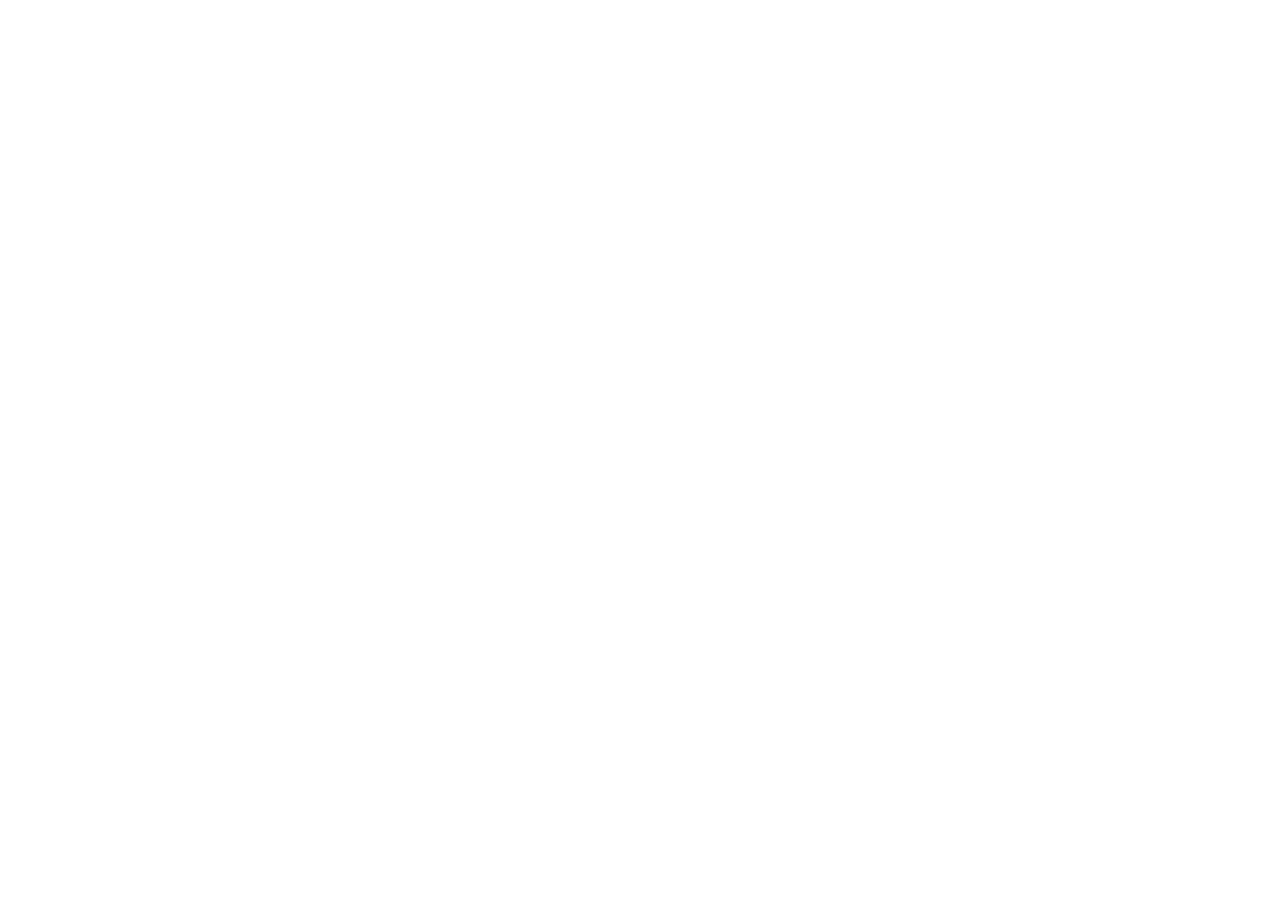
==== login.html @ ec54c43f "初始化素材" ====
<!DOCTYPE html>
<html lang="en">
<head>
    <meta charset="UTF-8">
    <meta http-equiv="X-UA-Compatible" content="IE=edge">
    <meta name="viewport" content="width=device-width, initial-scale=1.0">
    <title>Document</title>
</head>
<body>
    
</body>
</html>
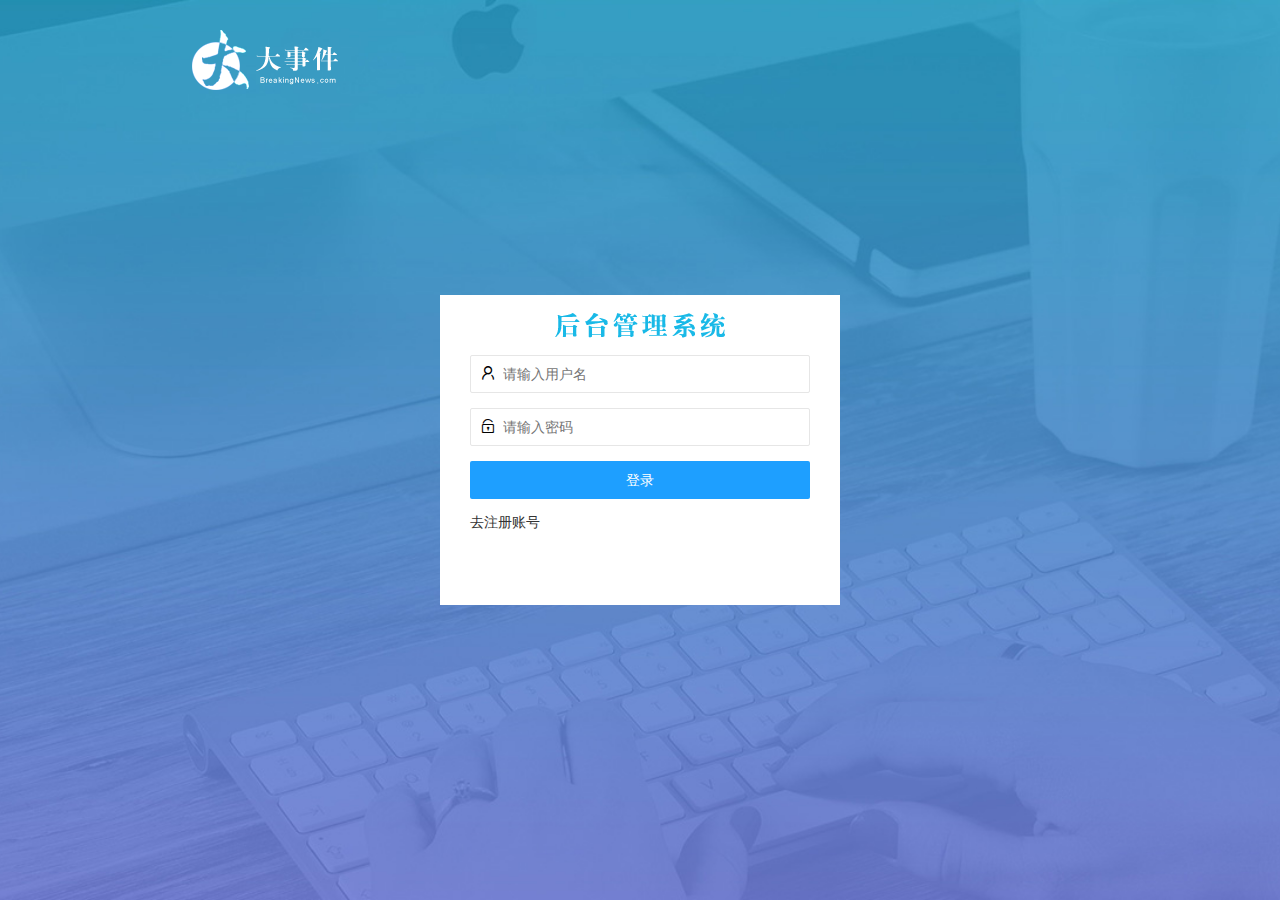
==== commit e1af7e78: "登录和login功能完成" ====
--- a/login.html
+++ b/login.html
@@ -1,12 +1,90 @@
 <!DOCTYPE html>
 <html lang="en">
+
 <head>
     <meta charset="UTF-8">
     <meta http-equiv="X-UA-Compatible" content="IE=edge">
     <meta name="viewport" content="width=device-width, initial-scale=1.0">
-    <title>Document</title>
+    <title>大事件logo</title>
+    <!-- 导入layui 的css样式 -->
+    <link rel="stylesheet" href="assets/lib/layui/css/layui.css">
+    <link rel="stylesheet" href="assets/css/login.css">
+
+    <!-- <link rel="stylesheet" href="assets/css/"> -->
 </head>
+
 <body>
-    
+
+    <!-- 头部 logo 部分 -->
+    <div class="layui-logo">
+        <img src="assets/images/logo.png" class="logo">
+    </div>
+    <!-- 登录注册区域 -->
+    <div class="logoinAndRegBox">
+        <div class="title-box">
+        </div>
+        <!-- 登录盒子 -->
+        <div class="login-box">
+            <form class="layui-form" id="name-box">
+                <!-- 用户名 -->
+                <div class="layui-form-item">
+                    <i class="layui-icon layui-icon-username"></i>
+                    <input type="text" name="title" required lay-verify="required" placeholder="请输入用户名"
+                        class="layui-input ist" >
+                </div>
+
+                <!-- 密码 -->
+                <div class="layui-form-item">
+                    <i class="layui-icon layui-icon-password"></i>
+                    <input type="password" name="title" required lay-verify="required" placeholder="请输入密码"
+                        class="layui-input istt">
+                </div>
+                <!-- 登录按钮 -->
+                <div class="layui-form-item">
+                    <button class="layui-btn layui-btn-fluid layui-btn-normal " lay-submit
+                        lay-filter="formDemo">登录</button>
+                </div>
+                <div class="layui-form-item links">
+                    <a href="JavaScript:;" id="linkreg">去注册账号</a>
+                </div>
+            </form>
+
+        </div>
+        <div class="reg-box" style="display: none;">
+            <form class="layui-form" id="form-reg">
+                <!-- 用户名 -->
+                <div class="layui-form-item">
+                    <i class="layui-icon layui-icon-username"></i>
+                    <input type="text" name="title" required lay-verify="required" placeholder="请输入用户名"
+                        class="layui-input reg-name" >
+                </div>
+                <!-- 密码 -->
+                <div class="layui-form-item">
+                    <i class="layui-icon layui-icon-password"></i>
+                    <input type="password" name="title" required lay-verify="required|pwd" placeholder="请输入密码"
+                        class="layui-input reg-pwd">
+                </div>
+                <!-- 请输入密码 -->
+                <div class="layui-form-item">
+                    <i class="layui-icon layui-icon-password"></i>
+                    <input type="password" name="title" required lay-verify="required|repwd" placeholder="请再次输入密码"
+                        class="layui-input">
+                </div>
+                <!-- 登录按钮 -->
+                <div class="layui-form-item">
+                    <button class="layui-btn layui-btn-fluid layui-btn-normal   " lay-submit
+                        lay-filter="formDemo">注册</button>
+                </div>
+                <div class="layui-form-item links">
+                    <a href="JavaScript:;" id="linklogin">去登录</a>
+                </div>
+            </form>
+        </div>
+    </div>
+    <!-- 导入layui 的 js 代码 -->
+    <script src="assets/lib/layui/layui.all.js"></script>
+    <script src="assets/lib/jquery.js"></script>
+    <script src="assets/js/login.js"></script>
 </body>
+
 </html>--- a/assets/lib/layui/css/layui.css
+++ b/assets/lib/layui/css/layui.css
@@ -0,0 +1,2 @@
+/** layui-v2.5.5 MIT License By https://www.layui.com */
+ .layui-inline,img{display:inline-block;vertical-align:middle}h1,h2,h3,h4,h5,h6{font-weight:400}.layui-edge,.layui-header,.layui-inline,.layui-main{position:relative}.layui-body,.layui-edge,.layui-elip{overflow:hidden}.layui-btn,.layui-edge,.layui-inline,img{vertical-align:middle}.layui-btn,.layui-disabled,.layui-icon,.layui-unselect{-moz-user-select:none;-webkit-user-select:none;-ms-user-select:none}.layui-elip,.layui-form-checkbox span,.layui-form-pane .layui-form-label{text-overflow:ellipsis;white-space:nowrap}.layui-breadcrumb,.layui-tree-btnGroup{visibility:hidden}blockquote,body,button,dd,div,dl,dt,form,h1,h2,h3,h4,h5,h6,input,li,ol,p,pre,td,textarea,th,ul{margin:0;padding:0;-webkit-tap-highlight-color:rgba(0,0,0,0)}a:active,a:hover{outline:0}img{border:none}li{list-style:none}table{border-collapse:collapse;border-spacing:0}h4,h5,h6{font-size:100%}button,input,optgroup,option,select,textarea{font-family:inherit;font-size:inherit;font-style:inherit;font-weight:inherit;outline:0}pre{white-space:pre-wrap;white-space:-moz-pre-wrap;white-space:-pre-wrap;white-space:-o-pre-wrap;word-wrap:break-word}body{line-height:24px;font:14px Helvetica Neue,Helvetica,PingFang SC,Tahoma,Arial,sans-serif}hr{height:1px;margin:10px 0;border:0;clear:both}a{color:#333;text-decoration:none}a:hover{color:#777}a cite{font-style:normal;*cursor:pointer}.layui-border-box,.layui-border-box *{box-sizing:border-box}.layui-box,.layui-box *{box-sizing:content-box}.layui-clear{clear:both;*zoom:1}.layui-clear:after{content:'\20';clear:both;*zoom:1;display:block;height:0}.layui-inline{*display:inline;*zoom:1}.layui-edge{display:inline-block;width:0;height:0;border-width:6px;border-style:dashed;border-color:transparent}.layui-edge-top{top:-4px;border-bottom-color:#999;border-bottom-style:solid}.layui-edge-right{border-left-color:#999;border-left-style:solid}.layui-edge-bottom{top:2px;border-top-color:#999;border-top-style:solid}.layui-edge-left{border-right-color:#999;border-right-style:solid}.layui-disabled,.layui-disabled:hover{color:#d2d2d2!important;cursor:not-allowed!important}.layui-circle{border-radius:100%}.layui-show{display:block!important}.layui-hide{display:none!important}@font-face{font-family:layui-icon;src:url(../font/iconfont.eot?v=250);src:url(../font/iconfont.eot?v=250#iefix) format('embedded-opentype'),url(../font/iconfont.woff2?v=250) format('woff2'),url(../font/iconfont.woff?v=250) format('woff'),url(../font/iconfont.ttf?v=250) format('truetype'),url(../font/iconfont.svg?v=250#layui-icon) format('svg')}.layui-icon{font-family:layui-icon!important;font-size:16px;font-style:normal;-webkit-font-smoothing:antialiased;-moz-osx-font-smoothing:grayscale}.layui-icon-reply-fill:before{content:"\e611"}.layui-icon-set-fill:before{content:"\e614"}.layui-icon-menu-fill:before{content:"\e60f"}.layui-icon-search:before{content:"\e615"}.layui-icon-share:before{content:"\e641"}.layui-icon-set-sm:before{content:"\e620"}.layui-icon-engine:before{content:"\e628"}.layui-icon-close:before{content:"\1006"}.layui-icon-close-fill:before{content:"\1007"}.layui-icon-chart-screen:before{content:"\e629"}.layui-icon-star:before{content:"\e600"}.layui-icon-circle-dot:before{content:"\e617"}.layui-icon-chat:before{content:"\e606"}.layui-icon-release:before{content:"\e609"}.layui-icon-list:before{content:"\e60a"}.layui-icon-chart:before{content:"\e62c"}.layui-icon-ok-circle:before{content:"\1005"}.layui-icon-layim-theme:before{content:"\e61b"}.layui-icon-table:before{content:"\e62d"}.layui-icon-right:before{content:"\e602"}.layui-icon-left:before{content:"\e603"}.layui-icon-cart-simple:before{content:"\e698"}.layui-icon-face-cry:before{content:"\e69c"}.layui-icon-face-smile:before{content:"\e6af"}.layui-icon-survey:before{content:"\e6b2"}.layui-icon-tree:before{content:"\e62e"}.layui-icon-upload-circle:before{content:"\e62f"}.layui-icon-add-circle:before{content:"\e61f"}.layui-icon-download-circle:before{content:"\e601"}.layui-icon-templeate-1:before{content:"\e630"}.layui-icon-util:before{content:"\e631"}.layui-icon-face-surprised:before{content:"\e664"}.layui-icon-edit:before{content:"\e642"}.layui-icon-speaker:before{content:"\e645"}.layui-icon-down:before{content:"\e61a"}.layui-icon-file:before{content:"\e621"}.layui-icon-layouts:before{content:"\e632"}.layui-icon-rate-half:before{content:"\e6c9"}.layui-icon-add-circle-fine:before{content:"\e608"}.layui-icon-prev-circle:before{content:"\e633"}.layui-icon-read:before{content:"\e705"}.layui-icon-404:before{content:"\e61c"}.layui-icon-carousel:before{content:"\e634"}.layui-icon-help:before{content:"\e607"}.layui-icon-code-circle:before{content:"\e635"}.layui-icon-water:before{content:"\e636"}.layui-icon-username:before{content:"\e66f"}.layui-icon-find-fill:before{content:"\e670"}.layui-icon-about:before{content:"\e60b"}.layui-icon-location:before{content:"\e715"}.layui-icon-up:before{content:"\e619"}.layui-icon-pause:before{content:"\e651"}.layui-icon-date:before{content:"\e637"}.layui-icon-layim-uploadfile:before{content:"\e61d"}.layui-icon-delete:before{content:"\e640"}.layui-icon-play:before{content:"\e652"}.layui-icon-top:before{content:"\e604"}.layui-icon-friends:before{content:"\e612"}.layui-icon-refresh-3:before{content:"\e9aa"}.layui-icon-ok:before{content:"\e605"}.layui-icon-layer:before{content:"\e638"}.layui-icon-face-smile-fine:before{content:"\e60c"}.layui-icon-dollar:before{content:"\e659"}.layui-icon-group:before{content:"\e613"}.layui-icon-layim-download:before{content:"\e61e"}.layui-icon-picture-fine:before{content:"\e60d"}.layui-icon-link:before{content:"\e64c"}.layui-icon-diamond:before{content:"\e735"}.layui-icon-log:before{content:"\e60e"}.layui-icon-rate-solid:before{content:"\e67a"}.layui-icon-fonts-del:before{content:"\e64f"}.layui-icon-unlink:before{content:"\e64d"}.layui-icon-fonts-clear:before{content:"\e639"}.layui-icon-triangle-r:before{content:"\e623"}.layui-icon-circle:before{content:"\e63f"}.layui-icon-radio:before{content:"\e643"}.layui-icon-align-center:before{content:"\e647"}.layui-icon-align-right:before{content:"\e648"}.layui-icon-align-left:before{content:"\e649"}.layui-icon-loading-1:before{content:"\e63e"}.layui-icon-return:before{content:"\e65c"}.layui-icon-fonts-strong:before{content:"\e62b"}.layui-icon-upload:before{content:"\e67c"}.layui-icon-dialogue:before{content:"\e63a"}.layui-icon-video:before{content:"\e6ed"}.layui-icon-headset:before{content:"\e6fc"}.layui-icon-cellphone-fine:before{content:"\e63b"}.layui-icon-add-1:before{content:"\e654"}.layui-icon-face-smile-b:before{content:"\e650"}.layui-icon-fonts-html:before{content:"\e64b"}.layui-icon-form:before{content:"\e63c"}.layui-icon-cart:before{content:"\e657"}.layui-icon-camera-fill:before{content:"\e65d"}.layui-icon-tabs:before{content:"\e62a"}.layui-icon-fonts-code:before{content:"\e64e"}.layui-icon-fire:before{content:"\e756"}.layui-icon-set:before{content:"\e716"}.layui-icon-fonts-u:before{content:"\e646"}.layui-icon-triangle-d:before{content:"\e625"}.layui-icon-tips:before{content:"\e702"}.layui-icon-picture:before{content:"\e64a"}.layui-icon-more-vertical:before{content:"\e671"}.layui-icon-flag:before{content:"\e66c"}.layui-icon-loading:before{content:"\e63d"}.layui-icon-fonts-i:before{content:"\e644"}.layui-icon-refresh-1:before{content:"\e666"}.layui-icon-rmb:before{content:"\e65e"}.layui-icon-home:before{content:"\e68e"}.layui-icon-user:before{content:"\e770"}.layui-icon-notice:before{content:"\e667"}.layui-icon-login-weibo:before{content:"\e675"}.layui-icon-voice:before{content:"\e688"}.layui-icon-upload-drag:before{content:"\e681"}.layui-icon-login-qq:before{content:"\e676"}.layui-icon-snowflake:before{content:"\e6b1"}.layui-icon-file-b:before{content:"\e655"}.layui-icon-template:before{content:"\e663"}.layui-icon-auz:before{content:"\e672"}.layui-icon-console:before{content:"\e665"}.layui-icon-app:before{content:"\e653"}.layui-icon-prev:before{content:"\e65a"}.layui-icon-website:before{content:"\e7ae"}.layui-icon-next:before{content:"\e65b"}.layui-icon-component:before{content:"\e857"}.layui-icon-more:before{content:"\e65f"}.layui-icon-login-wechat:before{content:"\e677"}.layui-icon-shrink-right:before{content:"\e668"}.layui-icon-spread-left:before{content:"\e66b"}.layui-icon-camera:before{content:"\e660"}.layui-icon-note:before{content:"\e66e"}.layui-icon-refresh:before{content:"\e669"}.layui-icon-female:before{content:"\e661"}.layui-icon-male:before{content:"\e662"}.layui-icon-password:before{content:"\e673"}.layui-icon-senior:before{content:"\e674"}.layui-icon-theme:before{content:"\e66a"}.layui-icon-tread:before{content:"\e6c5"}.layui-icon-praise:before{content:"\e6c6"}.layui-icon-star-fill:before{content:"\e658"}.layui-icon-rate:before{content:"\e67b"}.layui-icon-template-1:before{content:"\e656"}.layui-icon-vercode:before{content:"\e679"}.layui-icon-cellphone:before{content:"\e678"}.layui-icon-screen-full:before{content:"\e622"}.layui-icon-screen-restore:before{content:"\e758"}.layui-icon-cols:before{content:"\e610"}.layui-icon-export:before{content:"\e67d"}.layui-icon-print:before{content:"\e66d"}.layui-icon-slider:before{content:"\e714"}.layui-icon-addition:before{content:"\e624"}.layui-icon-subtraction:before{content:"\e67e"}.layui-icon-service:before{content:"\e626"}.layui-icon-transfer:before{content:"\e691"}.layui-main{width:1140px;margin:0 auto}.layui-header{z-index:1000;height:60px}.layui-header a:hover{transition:all .5s;-webkit-transition:all .5s}.layui-side{position:fixed;left:0;top:0;bottom:0;z-index:999;width:200px;overflow-x:hidden}.layui-side-scroll{position:relative;width:220px;height:100%;overflow-x:hidden}.layui-body{position:absolute;left:200px;right:0;top:0;bottom:0;z-index:998;width:auto;overflow-y:auto;box-sizing:border-box}.layui-layout-body{overflow:hidden}.layui-layout-admin .layui-header{background-color:#23262E}.layui-layout-admin .layui-side{top:60px;width:200px;overflow-x:hidden}.layui-layout-admin .layui-body{position:fixed;top:60px;bottom:44px}.layui-layout-admin .layui-main{width:auto;margin:0 15px}.layui-layout-admin .layui-footer{position:fixed;left:200px;right:0;bottom:0;height:44px;line-height:44px;padding:0 15px;background-color:#eee}.layui-layout-admin .layui-logo{position:absolute;left:0;top:0;width:200px;height:100%;line-height:60px;text-align:center;color:#009688;font-size:16px}.layui-layout-admin .layui-header .layui-nav{background:0 0}.layui-layout-left{position:absolute!important;left:200px;top:0}.layui-layout-right{position:absolute!important;right:0;top:0}.layui-container{position:relative;margin:0 auto;padding:0 15px;box-sizing:border-box}.layui-fluid{position:relative;margin:0 auto;padding:0 15px}.layui-row:after,.layui-row:before{content:'';display:block;clear:both}.layui-col-lg1,.layui-col-lg10,.layui-col-lg11,.layui-col-lg12,.layui-col-lg2,.layui-col-lg3,.layui-col-lg4,.layui-col-lg5,.layui-col-lg6,.layui-col-lg7,.layui-col-lg8,.layui-col-lg9,.layui-col-md1,.layui-col-md10,.layui-col-md11,.layui-col-md12,.layui-col-md2,.layui-col-md3,.layui-col-md4,.layui-col-md5,.layui-col-md6,.layui-col-md7,.layui-col-md8,.layui-col-md9,.layui-col-sm1,.layui-col-sm10,.layui-col-sm11,.layui-col-sm12,.layui-col-sm2,.layui-col-sm3,.layui-col-sm4,.layui-col-sm5,.layui-col-sm6,.layui-col-sm7,.layui-col-sm8,.layui-col-sm9,.layui-col-xs1,.layui-col-xs10,.layui-col-xs11,.layui-col-xs12,.layui-col-xs2,.layui-col-xs3,.layui-col-xs4,.layui-col-xs5,.layui-col-xs6,.layui-col-xs7,.layui-col-xs8,.layui-col-xs9{position:relative;display:block;box-sizing:border-box}.layui-col-xs1,.layui-col-xs10,.layui-col-xs11,.layui-col-xs12,.layui-col-xs2,.layui-col-xs3,.layui-col-xs4,.layui-col-xs5,.layui-col-xs6,.layui-col-xs7,.layui-col-xs8,.layui-col-xs9{float:left}.layui-col-xs1{width:8.33333333%}.layui-col-xs2{width:16.66666667%}.layui-col-xs3{width:25%}.layui-col-xs4{width:33.33333333%}.layui-col-xs5{width:41.66666667%}.layui-col-xs6{width:50%}.layui-col-xs7{width:58.33333333%}.layui-col-xs8{width:66.66666667%}.layui-col-xs9{width:75%}.layui-col-xs10{width:83.33333333%}.layui-col-xs11{width:91.66666667%}.layui-col-xs12{width:100%}.layui-col-xs-offset1{margin-left:8.33333333%}.layui-col-xs-offset2{margin-left:16.66666667%}.layui-col-xs-offset3{margin-left:25%}.layui-col-xs-offset4{margin-left:33.33333333%}.layui-col-xs-offset5{margin-left:41.66666667%}.layui-col-xs-offset6{margin-left:50%}.layui-col-xs-offset7{margin-left:58.33333333%}.layui-col-xs-offset8{margin-left:66.66666667%}.layui-col-xs-offset9{margin-left:75%}.layui-col-xs-offset10{margin-left:83.33333333%}.layui-col-xs-offset11{margin-left:91.66666667%}.layui-col-xs-offset12{margin-left:100%}@media screen and (max-width:768px){.layui-hide-xs{display:none!important}.layui-show-xs-block{display:block!important}.layui-show-xs-inline{display:inline!important}.layui-show-xs-inline-block{display:inline-block!important}}@media screen and (min-width:768px){.layui-container{width:750px}.layui-hide-sm{display:none!important}.layui-show-sm-block{display:block!important}.layui-show-sm-inline{display:inline!important}.layui-show-sm-inline-block{display:inline-block!important}.layui-col-sm1,.layui-col-sm10,.layui-col-sm11,.layui-col-sm12,.layui-col-sm2,.layui-col-sm3,.layui-col-sm4,.layui-col-sm5,.layui-col-sm6,.layui-col-sm7,.layui-col-sm8,.layui-col-sm9{float:left}.layui-col-sm1{width:8.33333333%}.layui-col-sm2{width:16.66666667%}.layui-col-sm3{width:25%}.layui-col-sm4{width:33.33333333%}.layui-col-sm5{width:41.66666667%}.layui-col-sm6{width:50%}.layui-col-sm7{width:58.33333333%}.layui-col-sm8{width:66.66666667%}.layui-col-sm9{width:75%}.layui-col-sm10{width:83.33333333%}.layui-col-sm11{width:91.66666667%}.layui-col-sm12{width:100%}.layui-col-sm-offset1{margin-left:8.33333333%}.layui-col-sm-offset2{margin-left:16.66666667%}.layui-col-sm-offset3{margin-left:25%}.layui-col-sm-offset4{margin-left:33.33333333%}.layui-col-sm-offset5{margin-left:41.66666667%}.layui-col-sm-offset6{margin-left:50%}.layui-col-sm-offset7{margin-left:58.33333333%}.layui-col-sm-offset8{margin-left:66.66666667%}.layui-col-sm-offset9{margin-left:75%}.layui-col-sm-offset10{margin-left:83.33333333%}.layui-col-sm-offset11{margin-left:91.66666667%}.layui-col-sm-offset12{margin-left:100%}}@media screen and (min-width:992px){.layui-container{width:970px}.layui-hide-md{display:none!important}.layui-show-md-block{display:block!important}.layui-show-md-inline{display:inline!important}.layui-show-md-inline-block{display:inline-block!important}.layui-col-md1,.layui-col-md10,.layui-col-md11,.layui-col-md12,.layui-col-md2,.layui-col-md3,.layui-col-md4,.layui-col-md5,.layui-col-md6,.layui-col-md7,.layui-col-md8,.layui-col-md9{float:left}.layui-col-md1{width:8.33333333%}.layui-col-md2{width:16.66666667%}.layui-col-md3{width:25%}.layui-col-md4{width:33.33333333%}.layui-col-md5{width:41.66666667%}.layui-col-md6{width:50%}.layui-col-md7{width:58.33333333%}.layui-col-md8{width:66.66666667%}.layui-col-md9{width:75%}.layui-col-md10{width:83.33333333%}.layui-col-md11{width:91.66666667%}.layui-col-md12{width:100%}.layui-col-md-offset1{margin-left:8.33333333%}.layui-col-md-offset2{margin-left:16.66666667%}.layui-col-md-offset3{margin-left:25%}.layui-col-md-offset4{margin-left:33.33333333%}.layui-col-md-offset5{margin-left:41.66666667%}.layui-col-md-offset6{margin-left:50%}.layui-col-md-offset7{margin-left:58.33333333%}.layui-col-md-offset8{margin-left:66.66666667%}.layui-col-md-offset9{margin-left:75%}.layui-col-md-offset10{margin-left:83.33333333%}.layui-col-md-offset11{margin-left:91.66666667%}.layui-col-md-offset12{margin-left:100%}}@media screen and (min-width:1200px){.layui-container{width:1170px}.layui-hide-lg{display:none!important}.layui-show-lg-block{display:block!important}.layui-show-lg-inline{display:inline!important}.layui-show-lg-inline-block{display:inline-block!important}.layui-col-lg1,.layui-col-lg10,.layui-col-lg11,.layui-col-lg12,.layui-col-lg2,.layui-col-lg3,.layui-col-lg4,.layui-col-lg5,.layui-col-lg6,.layui-col-lg7,.layui-col-lg8,.layui-col-lg9{float:left}.layui-col-lg1{width:8.33333333%}.layui-col-lg2{width:16.66666667%}.layui-col-lg3{width:25%}.layui-col-lg4{width:33.33333333%}.layui-col-lg5{width:41.66666667%}.layui-col-lg6{width:50%}.layui-col-lg7{width:58.33333333%}.layui-col-lg8{width:66.66666667%}.layui-col-lg9{width:75%}.layui-col-lg10{width:83.33333333%}.layui-col-lg11{width:91.66666667%}.layui-col-lg12{width:100%}.layui-col-lg-offset1{margin-left:8.33333333%}.layui-col-lg-offset2{margin-left:16.66666667%}.layui-col-lg-offset3{margin-left:25%}.layui-col-lg-offset4{margin-left:33.33333333%}.layui-col-lg-offset5{margin-left:41.66666667%}.layui-col-lg-offset6{margin-left:50%}.layui-col-lg-offset7{margin-left:58.33333333%}.layui-col-lg-offset8{margin-left:66.66666667%}.layui-col-lg-offset9{margin-left:75%}.layui-col-lg-offset10{margin-left:83.33333333%}.layui-col-lg-offset11{margin-left:91.66666667%}.layui-col-lg-offset12{margin-left:100%}}.layui-col-space1{margin:-.5px}.layui-col-space1>*{padding:.5px}.layui-col-space3{margin:-1.5px}.layui-col-space3>*{padding:1.5px}.layui-col-space5{margin:-2.5px}.layui-col-space5>*{padding:2.5px}.layui-col-space8{margin:-3.5px}.layui-col-space8>*{padding:3.5px}.layui-col-space10{margin:-5px}.layui-col-space10>*{padding:5px}.layui-col-space12{margin:-6px}.layui-col-space12>*{padding:6px}.layui-col-space15{margin:-7.5px}.layui-col-space15>*{padding:7.5px}.layui-col-space18{margin:-9px}.layui-col-space18>*{padding:9px}.layui-col-space20{margin:-10px}.layui-col-space20>*{padding:10px}.layui-col-space22{margin:-11px}.layui-col-space22>*{padding:11px}.layui-col-space25{margin:-12.5px}.layui-col-space25>*{padding:12.5px}.layui-col-space30{margin:-15px}.layui-col-space30>*{padding:15px}.layui-btn,.layui-input,.layui-select,.layui-textarea,.layui-upload-button{outline:0;-webkit-appearance:none;transition:all .3s;-webkit-transition:all .3s;box-sizing:border-box}.layui-elem-quote{margin-bottom:10px;padding:15px;line-height:22px;border-left:5px solid #009688;border-radius:0 2px 2px 0;background-color:#f2f2f2}.layui-quote-nm{border-style:solid;border-width:1px 1px 1px 5px;background:0 0}.layui-elem-field{margin-bottom:10px;padding:0;border-width:1px;border-style:solid}.layui-elem-field legend{margin-left:20px;padding:0 10px;font-size:20px;font-weight:300}.layui-field-title{margin:10px 0 20px;border-width:1px 0 0}.layui-field-box{padding:10px 15px}.layui-field-title .layui-field-box{padding:10px 0}.layui-progress{position:relative;height:6px;border-radius:20px;background-color:#e2e2e2}.layui-progress-bar{position:absolute;left:0;top:0;width:0;max-width:100%;height:6px;border-radius:20px;text-align:right;background-color:#5FB878;transition:all .3s;-webkit-transition:all .3s}.layui-progress-big,.layui-progress-big .layui-progress-bar{height:18px;line-height:18px}.layui-progress-text{position:relative;top:-20px;line-height:18px;font-size:12px;color:#666}.layui-progress-big .layui-progress-text{position:static;padding:0 10px;color:#fff}.layui-collapse{border-width:1px;border-style:solid;border-radius:2px}.layui-colla-content,.layui-colla-item{border-top-width:1px;border-top-style:solid}.layui-colla-item:first-child{border-top:none}.layui-colla-title{position:relative;height:42px;line-height:42px;padding:0 15px 0 35px;color:#333;background-color:#f2f2f2;cursor:pointer;font-size:14px;overflow:hidden}.layui-colla-content{display:none;padding:10px 15px;line-height:22px;color:#666}.layui-colla-icon{position:absolute;left:15px;top:0;font-size:14px}.layui-card{margin-bottom:15px;border-radius:2px;background-color:#fff;box-shadow:0 1px 2px 0 rgba(0,0,0,.05)}.layui-card:last-child{margin-bottom:0}.layui-card-header{position:relative;height:42px;line-height:42px;padding:0 15px;border-bottom:1px solid #f6f6f6;color:#333;border-radius:2px 2px 0 0;font-size:14px}.layui-bg-black,.layui-bg-blue,.layui-bg-cyan,.layui-bg-green,.layui-bg-orange,.layui-bg-red{color:#fff!important}.layui-card-body{position:relative;padding:10px 15px;line-height:24px}.layui-card-body[pad15]{padding:15px}.layui-card-body[pad20]{padding:20px}.layui-card-body .layui-table{margin:5px 0}.layui-card .layui-tab{margin:0}.layui-panel-window{position:relative;padding:15px;border-radius:0;border-top:5px solid #E6E6E6;background-color:#fff}.layui-auxiliar-moving{position:fixed;left:0;right:0;top:0;bottom:0;width:100%;height:100%;background:0 0;z-index:9999999999}.layui-form-label,.layui-form-mid,.layui-form-select,.layui-input-block,.layui-input-inline,.layui-textarea{position:relative}.layui-bg-red{background-color:#FF5722!important}.layui-bg-orange{background-color:#FFB800!important}.layui-bg-green{background-color:#009688!important}.layui-bg-cyan{background-color:#2F4056!important}.layui-bg-blue{background-color:#1E9FFF!important}.layui-bg-black{background-color:#393D49!important}.layui-bg-gray{background-color:#eee!important;color:#666!important}.layui-badge-rim,.layui-colla-content,.layui-colla-item,.layui-collapse,.layui-elem-field,.layui-form-pane .layui-form-item[pane],.layui-form-pane .layui-form-label,.layui-input,.layui-layedit,.layui-layedit-tool,.layui-quote-nm,.layui-select,.layui-tab-bar,.layui-tab-card,.layui-tab-title,.layui-tab-title .layui-this:after,.layui-textarea{border-color:#e6e6e6}.layui-timeline-item:before,hr{background-color:#e6e6e6}.layui-text{line-height:22px;font-size:14px;color:#666}.layui-text h1,.layui-text h2,.layui-text h3{font-weight:500;color:#333}.layui-text h1{font-size:30px}.layui-text h2{font-size:24px}.layui-text h3{font-size:18px}.layui-text a:not(.layui-btn){color:#01AAED}.layui-text a:not(.layui-btn):hover{text-decoration:underline}.layui-text ul{padding:5px 0 5px 15px}.layui-text ul li{margin-top:5px;list-style-type:disc}.layui-text em,.layui-word-aux{color:#999!important;padding:0 5px!important}.layui-btn{display:inline-block;height:38px;line-height:38px;padding:0 18px;background-color:#009688;color:#fff;white-space:nowrap;text-align:center;font-size:14px;border:none;border-radius:2px;cursor:pointer}.layui-btn:hover{opacity:.8;filter:alpha(opacity=80);color:#fff}.layui-btn:active{opacity:1;filter:alpha(opacity=100)}.layui-btn+.layui-btn{margin-left:10px}.layui-btn-container{font-size:0}.layui-btn-container .layui-btn{margin-right:10px;margin-bottom:10px}.layui-btn-container .layui-btn+.layui-btn{margin-left:0}.layui-table .layui-btn-container .layui-btn{margin-bottom:9px}.layui-btn-radius{border-radius:100px}.layui-btn .layui-icon{margin-right:3px;font-size:18px;vertical-align:bottom;vertical-align:middle\9}.layui-btn-primary{border:1px solid #C9C9C9;background-color:#fff;color:#555}.layui-btn-primary:hover{border-color:#009688;color:#333}.layui-btn-normal{background-color:#1E9FFF}.layui-btn-warm{background-color:#FFB800}.layui-btn-danger{background-color:#FF5722}.layui-btn-checked{background-color:#5FB878}.layui-btn-disabled,.layui-btn-disabled:active,.layui-btn-disabled:hover{border:1px solid #e6e6e6;background-color:#FBFBFB;color:#C9C9C9;cursor:not-allowed;opacity:1}.layui-btn-lg{height:44px;line-height:44px;padding:0 25px;font-size:16px}.layui-btn-sm{height:30px;line-height:30px;padding:0 10px;font-size:12px}.layui-btn-sm i{font-size:16px!important}.layui-btn-xs{height:22px;line-height:22px;padding:0 5px;font-size:12px}.layui-btn-xs i{font-size:14px!important}.layui-btn-group{display:inline-block;vertical-align:middle;font-size:0}.layui-btn-group .layui-btn{margin-left:0!important;margin-right:0!important;border-left:1px solid rgba(255,255,255,.5);border-radius:0}.layui-btn-group .layui-btn-primary{border-left:none}.layui-btn-group .layui-btn-primary:hover{border-color:#C9C9C9;color:#009688}.layui-btn-group .layui-btn:first-child{border-left:none;border-radius:2px 0 0 2px}.layui-btn-group .layui-btn-primary:first-child{border-left:1px solid #c9c9c9}.layui-btn-group .layui-btn:last-child{border-radius:0 2px 2px 0}.layui-btn-group .layui-btn+.layui-btn{margin-left:0}.layui-btn-group+.layui-btn-group{margin-left:10px}.layui-btn-fluid{width:100%}.layui-input,.layui-select,.layui-textarea{height:38px;line-height:1.3;line-height:38px\9;border-width:1px;border-style:solid;background-color:#fff;border-radius:2px}.layui-input::-webkit-input-placeholder,.layui-select::-webkit-input-placeholder,.layui-textarea::-webkit-input-placeholder{line-height:1.3}.layui-input,.layui-textarea{display:block;width:100%;padding-left:10px}.layui-input:hover,.layui-textarea:hover{border-color:#D2D2D2!important}.layui-input:focus,.layui-textarea:focus{border-color:#C9C9C9!important}.layui-textarea{min-height:100px;height:auto;line-height:20px;padding:6px 10px;resize:vertical}.layui-select{padding:0 10px}.layui-form input[type=checkbox],.layui-form input[type=radio],.layui-form select{display:none}.layui-form [lay-ignore]{display:initial}.layui-form-item{margin-bottom:15px;clear:both;*zoom:1}.layui-form-item:after{content:'\20';clear:both;*zoom:1;display:block;height:0}.layui-form-label{float:left;display:block;padding:9px 15px;width:80px;font-weight:400;line-height:20px;text-align:right}.layui-form-label-col{display:block;float:none;padding:9px 0;line-height:20px;text-align:left}.layui-form-item .layui-inline{margin-bottom:5px;margin-right:10px}.layui-input-block{margin-left:110px;min-height:36px}.layui-input-inline{display:inline-block;vertical-align:middle}.layui-form-item .layui-input-inline{float:left;width:190px;margin-right:10px}.layui-form-text .layui-input-inline{width:auto}.layui-form-mid{float:left;display:block;padding:9px 0!important;line-height:20px;margin-right:10px}.layui-form-danger+.layui-form-select .layui-input,.layui-form-danger:focus{border-color:#FF5722!important}.layui-form-select .layui-input{padding-right:30px;cursor:pointer}.layui-form-select .layui-edge{position:absolute;right:10px;top:50%;margin-top:-3px;cursor:pointer;border-width:6px;border-top-color:#c2c2c2;border-top-style:solid;transition:all .3s;-webkit-transition:all .3s}.layui-form-select dl{display:none;position:absolute;left:0;top:42px;padding:5px 0;z-index:899;min-width:100%;border:1px solid #d2d2d2;max-height:300px;overflow-y:auto;background-color:#fff;border-radius:2px;box-shadow:0 2px 4px rgba(0,0,0,.12);box-sizing:border-box}.layui-form-select dl dd,.layui-form-select dl dt{padding:0 10px;line-height:36px;white-space:nowrap;overflow:hidden;text-overflow:ellipsis}.layui-form-select dl dt{font-size:12px;color:#999}.layui-form-select dl dd{cursor:pointer}.layui-form-select dl dd:hover{background-color:#f2f2f2;-webkit-transition:.5s all;transition:.5s all}.layui-form-select .layui-select-group dd{padding-left:20px}.layui-form-select dl dd.layui-select-tips{padding-left:10px!important;color:#999}.layui-form-select dl dd.layui-this{background-color:#5FB878;color:#fff}.layui-form-checkbox,.layui-form-select dl dd.layui-disabled{background-color:#fff}.layui-form-selected dl{display:block}.layui-form-checkbox,.layui-form-checkbox *,.layui-form-switch{display:inline-block;vertical-align:middle}.layui-form-selected .layui-edge{margin-top:-9px;-webkit-transform:rotate(180deg);transform:rotate(180deg);margin-top:-3px\9}:root .layui-form-selected .layui-edge{margin-top:-9px\0/IE9}.layui-form-selectup dl{top:auto;bottom:42px}.layui-select-none{margin:5px 0;text-align:center;color:#999}.layui-select-disabled .layui-disabled{border-color:#eee!important}.layui-select-disabled .layui-edge{border-top-color:#d2d2d2}.layui-form-checkbox{position:relative;height:30px;line-height:30px;margin-right:10px;padding-right:30px;cursor:pointer;font-size:0;-webkit-transition:.1s linear;transition:.1s linear;box-sizing:border-box}.layui-form-checkbox span{padding:0 10px;height:100%;font-size:14px;border-radius:2px 0 0 2px;background-color:#d2d2d2;color:#fff;overflow:hidden}.layui-form-checkbox:hover span{background-color:#c2c2c2}.layui-form-checkbox i{position:absolute;right:0;top:0;width:30px;height:28px;border:1px solid #d2d2d2;border-left:none;border-radius:0 2px 2px 0;color:#fff;font-size:20px;text-align:center}.layui-form-checkbox:hover i{border-color:#c2c2c2;color:#c2c2c2}.layui-form-checked,.layui-form-checked:hover{border-color:#5FB878}.layui-form-checked span,.layui-form-checked:hover span{background-color:#5FB878}.layui-form-checked i,.layui-form-checked:hover i{color:#5FB878}.layui-form-item .layui-form-checkbox{margin-top:4px}.layui-form-checkbox[lay-skin=primary]{height:auto!important;line-height:normal!important;min-width:18px;min-height:18px;border:none!important;margin-right:0;padding-left:28px;padding-right:0;background:0 0}.layui-form-checkbox[lay-skin=primary] span{padding-left:0;padding-right:15px;line-height:18px;background:0 0;color:#666}.layui-form-checkbox[lay-skin=primary] i{right:auto;left:0;width:16px;height:16px;line-height:16px;border:1px solid #d2d2d2;font-size:12px;border-radius:2px;background-color:#fff;-webkit-transition:.1s linear;transition:.1s linear}.layui-form-checkbox[lay-skin=primary]:hover i{border-color:#5FB878;color:#fff}.layui-form-checked[lay-skin=primary] i{border-color:#5FB878!important;background-color:#5FB878;color:#fff}.layui-checkbox-disbaled[lay-skin=primary] span{background:0 0!important;color:#c2c2c2}.layui-checkbox-disbaled[lay-skin=primary]:hover i{border-color:#d2d2d2}.layui-form-item .layui-form-checkbox[lay-skin=primary]{margin-top:10px}.layui-form-switch{position:relative;height:22px;line-height:22px;min-width:35px;padding:0 5px;margin-top:8px;border:1px solid #d2d2d2;border-radius:20px;cursor:pointer;background-color:#fff;-webkit-transition:.1s linear;transition:.1s linear}.layui-form-switch i{position:absolute;left:5px;top:3px;width:16px;height:16px;border-radius:20px;background-color:#d2d2d2;-webkit-transition:.1s linear;transition:.1s linear}.layui-form-switch em{position:relative;top:0;width:25px;margin-left:21px;padding:0!important;text-align:center!important;color:#999!important;font-style:normal!important;font-size:12px}.layui-form-onswitch{border-color:#5FB878;background-color:#5FB878}.layui-checkbox-disbaled,.layui-checkbox-disbaled i{border-color:#e2e2e2!important}.layui-form-onswitch i{left:100%;margin-left:-21px;background-color:#fff}.layui-form-onswitch em{margin-left:5px;margin-right:21px;color:#fff!important}.layui-checkbox-disbaled span{background-color:#e2e2e2!important}.layui-checkbox-disbaled:hover i{color:#fff!important}[lay-radio]{display:none}.layui-form-radio,.layui-form-radio *{display:inline-block;vertical-align:middle}.layui-form-radio{line-height:28px;margin:6px 10px 0 0;padding-right:10px;cursor:pointer;font-size:0}.layui-form-radio *{font-size:14px}.layui-form-radio>i{margin-right:8px;font-size:22px;color:#c2c2c2}.layui-form-radio>i:hover,.layui-form-radioed>i{color:#5FB878}.layui-radio-disbaled>i{color:#e2e2e2!important}.layui-form-pane .layui-form-label{width:110px;padding:8px 15px;height:38px;line-height:20px;border-width:1px;border-style:solid;border-radius:2px 0 0 2px;text-align:center;background-color:#FBFBFB;overflow:hidden;box-sizing:border-box}.layui-form-pane .layui-input-inline{margin-left:-1px}.layui-form-pane .layui-input-block{margin-left:110px;left:-1px}.layui-form-pane .layui-input{border-radius:0 2px 2px 0}.layui-form-pane .layui-form-text .layui-form-label{float:none;width:100%;border-radius:2px;box-sizing:border-box;text-align:left}.layui-form-pane .layui-form-text .layui-input-inline{display:block;margin:0;top:-1px;clear:both}.layui-form-pane .layui-form-text .layui-input-block{margin:0;left:0;top:-1px}.layui-form-pane .layui-form-text .layui-textarea{min-height:100px;border-radius:0 0 2px 2px}.layui-form-pane .layui-form-checkbox{margin:4px 0 4px 10px}.layui-form-pane .layui-form-radio,.layui-form-pane .layui-form-switch{margin-top:6px;margin-left:10px}.layui-form-pane .layui-form-item[pane]{position:relative;border-width:1px;border-style:solid}.layui-form-pane .layui-form-item[pane] .layui-form-label{position:absolute;left:0;top:0;height:100%;border-width:0 1px 0 0}.layui-form-pane .layui-form-item[pane] .layui-input-inline{margin-left:110px}@media screen and (max-width:450px){.layui-form-item .layui-form-label{text-overflow:ellipsis;overflow:hidden;white-space:nowrap}.layui-form-item .layui-inline{display:block;margin-right:0;margin-bottom:20px;clear:both}.layui-form-item .layui-inline:after{content:'\20';clear:both;display:block;height:0}.layui-form-item .layui-input-inline{display:block;float:none;left:-3px;width:auto;margin:0 0 10px 112px}.layui-form-item .layui-input-inline+.layui-form-mid{margin-left:110px;top:-5px;padding:0}.layui-form-item .layui-form-checkbox{margin-right:5px;margin-bottom:5px}}.layui-layedit{border-width:1px;border-style:solid;border-radius:2px}.layui-layedit-tool{padding:3px 5px;border-bottom-width:1px;border-bottom-style:solid;font-size:0}.layedit-tool-fixed{position:fixed;top:0;border-top:1px solid #e2e2e2}.layui-layedit-tool .layedit-tool-mid,.layui-layedit-tool .layui-icon{display:inline-block;vertical-align:middle;text-align:center;font-size:14px}.layui-layedit-tool .layui-icon{position:relative;width:32px;height:30px;line-height:30px;margin:3px 5px;color:#777;cursor:pointer;border-radius:2px}.layui-layedit-tool .layui-icon:hover{color:#393D49}.layui-layedit-tool .layui-icon:active{color:#000}.layui-layedit-tool .layedit-tool-active{background-color:#e2e2e2;color:#000}.layui-layedit-tool .layui-disabled,.layui-layedit-tool .layui-disabled:hover{color:#d2d2d2;cursor:not-allowed}.layui-layedit-tool .layedit-tool-mid{width:1px;height:18px;margin:0 10px;background-color:#d2d2d2}.layedit-tool-html{width:50px!important;font-size:30px!important}.layedit-tool-b,.layedit-tool-code,.layedit-tool-help{font-size:16px!important}.layedit-tool-d,.layedit-tool-face,.layedit-tool-image,.layedit-tool-unlink{font-size:18px!important}.layedit-tool-image input{position:absolute;font-size:0;left:0;top:0;width:100%;height:100%;opacity:.01;filter:Alpha(opacity=1);cursor:pointer}.layui-layedit-iframe iframe{display:block;width:100%}#LAY_layedit_code{overflow:hidden}.layui-laypage{display:inline-block;*display:inline;*zoom:1;vertical-align:middle;margin:10px 0;font-size:0}.layui-laypage>a:first-child,.layui-laypage>a:first-child em{border-radius:2px 0 0 2px}.layui-laypage>a:last-child,.layui-laypage>a:last-child em{border-radius:0 2px 2px 0}.layui-laypage>:first-child{margin-left:0!important}.layui-laypage>:last-child{margin-right:0!important}.layui-laypage a,.layui-laypage button,.layui-laypage input,.layui-laypage select,.layui-laypage span{border:1px solid #e2e2e2}.layui-laypage a,.layui-laypage span{display:inline-block;*display:inline;*zoom:1;vertical-align:middle;padding:0 15px;height:28px;line-height:28px;margin:0 -1px 5px 0;background-color:#fff;color:#333;font-size:12px}.layui-flow-more a *,.layui-laypage input,.layui-table-view select[lay-ignore]{display:inline-block}.layui-laypage a:hover{color:#009688}.layui-laypage em{font-style:normal}.layui-laypage .layui-laypage-spr{color:#999;font-weight:700}.layui-laypage a{text-decoration:none}.layui-laypage .layui-laypage-curr{position:relative}.layui-laypage .layui-laypage-curr em{position:relative;color:#fff}.layui-laypage .layui-laypage-curr .layui-laypage-em{position:absolute;left:-1px;top:-1px;padding:1px;width:100%;height:100%;background-color:#009688}.layui-laypage-em{border-radius:2px}.layui-laypage-next em,.layui-laypage-prev em{font-family:Sim sun;font-size:16px}.layui-laypage .layui-laypage-count,.layui-laypage .layui-laypage-limits,.layui-laypage .layui-laypage-refresh,.layui-laypage .layui-laypage-skip{margin-left:10px;margin-right:10px;padding:0;border:none}.layui-laypage .layui-laypage-limits,.layui-laypage .layui-laypage-refresh{vertical-align:top}.layui-laypage .layui-laypage-refresh i{font-size:18px;cursor:pointer}.layui-laypage select{height:22px;padding:3px;border-radius:2px;cursor:pointer}.layui-laypage .layui-laypage-skip{height:30px;line-height:30px;color:#999}.layui-laypage button,.layui-laypage input{height:30px;line-height:30px;border-radius:2px;vertical-align:top;background-color:#fff;box-sizing:border-box}.layui-laypage input{width:40px;margin:0 10px;padding:0 3px;text-align:center}.layui-laypage input:focus,.layui-laypage select:focus{border-color:#009688!important}.layui-laypage button{margin-left:10px;padding:0 10px;cursor:pointer}.layui-table,.layui-table-view{margin:10px 0}.layui-flow-more{margin:10px 0;text-align:center;color:#999;font-size:14px}.layui-flow-more a{height:32px;line-height:32px}.layui-flow-more a *{vertical-align:top}.layui-flow-more a cite{padding:0 20px;border-radius:3px;background-color:#eee;color:#333;font-style:normal}.layui-flow-more a cite:hover{opacity:.8}.layui-flow-more a i{font-size:30px;color:#737383}.layui-table{width:100%;background-color:#fff;color:#666}.layui-table tr{transition:all .3s;-webkit-transition:all .3s}.layui-table th{text-align:left;font-weight:400}.layui-table tbody tr:hover,.layui-table thead tr,.layui-table-click,.layui-table-header,.layui-table-hover,.layui-table-mend,.layui-table-patch,.layui-table-tool,.layui-table-total,.layui-table-total tr,.layui-table[lay-even] tr:nth-child(even){background-color:#f2f2f2}.layui-table td,.layui-table th,.layui-table-col-set,.layui-table-fixed-r,.layui-table-grid-down,.layui-table-header,.layui-table-page,.layui-table-tips-main,.layui-table-tool,.layui-table-total,.layui-table-view,.layui-table[lay-skin=line],.layui-table[lay-skin=row]{border-width:1px;border-style:solid;border-color:#e6e6e6}.layui-table td,.layui-table th{position:relative;padding:9px 15px;min-height:20px;line-height:20px;font-size:14px}.layui-table[lay-skin=line] td,.layui-table[lay-skin=line] th{border-width:0 0 1px}.layui-table[lay-skin=row] td,.layui-table[lay-skin=row] th{border-width:0 1px 0 0}.layui-table[lay-skin=nob] td,.layui-table[lay-skin=nob] th{border:none}.layui-table img{max-width:100px}.layui-table[lay-size=lg] td,.layui-table[lay-size=lg] th{padding:15px 30px}.layui-table-view .layui-table[lay-size=lg] .layui-table-cell{height:40px;line-height:40px}.layui-table[lay-size=sm] td,.layui-table[lay-size=sm] th{font-size:12px;padding:5px 10px}.layui-table-view .layui-table[lay-size=sm] .layui-table-cell{height:20px;line-height:20px}.layui-table[lay-data]{display:none}.layui-table-box{position:relative;overflow:hidden}.layui-table-view .layui-table{position:relative;width:auto;margin:0}.layui-table-view .layui-table[lay-skin=line]{border-width:0 1px 0 0}.layui-table-view .layui-table[lay-skin=row]{border-width:0 0 1px}.layui-table-view .layui-table td,.layui-table-view .layui-table th{padding:5px 0;border-top:none;border-left:none}.layui-table-view .layui-table th.layui-unselect .layui-table-cell span{cursor:pointer}.layui-table-view .layui-table td{cursor:default}.layui-table-view .layui-table td[data-edit=text]{cursor:text}.layui-table-view .layui-form-checkbox[lay-skin=primary] i{width:18px;height:18px}.layui-table-view .layui-form-radio{line-height:0;padding:0}.layui-table-view .layui-form-radio>i{margin:0;font-size:20px}.layui-table-init{position:absolute;left:0;top:0;width:100%;height:100%;text-align:center;z-index:110}.layui-table-init .layui-icon{position:absolute;left:50%;top:50%;margin:-15px 0 0 -15px;font-size:30px;color:#c2c2c2}.layui-table-header{border-width:0 0 1px;overflow:hidden}.layui-table-header .layui-table{margin-bottom:-1px}.layui-table-tool .layui-inline[lay-event]{position:relative;width:26px;height:26px;padding:5px;line-height:16px;margin-right:10px;text-align:center;color:#333;border:1px solid #ccc;cursor:pointer;-webkit-transition:.5s all;transition:.5s all}.layui-table-tool .layui-inline[lay-event]:hover{border:1px solid #999}.layui-table-tool-temp{padding-right:120px}.layui-table-tool-self{position:absolute;right:17px;top:10px}.layui-table-tool .layui-table-tool-self .layui-inline[lay-event]{margin:0 0 0 10px}.layui-table-tool-panel{position:absolute;top:29px;left:-1px;padding:5px 0;min-width:150px;min-height:40px;border:1px solid #d2d2d2;text-align:left;overflow-y:auto;background-color:#fff;box-shadow:0 2px 4px rgba(0,0,0,.12)}.layui-table-cell,.layui-table-tool-panel li{overflow:hidden;text-overflow:ellipsis;white-space:nowrap}.layui-table-tool-panel li{padding:0 10px;line-height:30px;-webkit-transition:.5s all;transition:.5s all}.layui-table-tool-panel li .layui-form-checkbox[lay-skin=primary]{width:100%;padding-left:28px}.layui-table-tool-panel li:hover{background-color:#f2f2f2}.layui-table-tool-panel li .layui-form-checkbox[lay-skin=primary] i{position:absolute;left:0;top:0}.layui-table-tool-panel li .layui-form-checkbox[lay-skin=primary] span{padding:0}.layui-table-tool .layui-table-tool-self .layui-table-tool-panel{left:auto;right:-1px}.layui-table-col-set{position:absolute;right:0;top:0;width:20px;height:100%;border-width:0 0 0 1px;background-color:#fff}.layui-table-sort{width:10px;height:20px;margin-left:5px;cursor:pointer!important}.layui-table-sort .layui-edge{position:absolute;left:5px;border-width:5px}.layui-table-sort .layui-table-sort-asc{top:3px;border-top:none;border-bottom-style:solid;border-bottom-color:#b2b2b2}.layui-table-sort .layui-table-sort-asc:hover{border-bottom-color:#666}.layui-table-sort .layui-table-sort-desc{bottom:5px;border-bottom:none;border-top-style:solid;border-top-color:#b2b2b2}.layui-table-sort .layui-table-sort-desc:hover{border-top-color:#666}.layui-table-sort[lay-sort=asc] .layui-table-sort-asc{border-bottom-color:#000}.layui-table-sort[lay-sort=desc] .layui-table-sort-desc{border-top-color:#000}.layui-table-cell{height:28px;line-height:28px;padding:0 15px;position:relative;box-sizing:border-box}.layui-table-cell .layui-form-checkbox[lay-skin=primary]{top:-1px;padding:0}.layui-table-cell .layui-table-link{color:#01AAED}.laytable-cell-checkbox,.laytable-cell-numbers,.laytable-cell-radio,.laytable-cell-space{padding:0;text-align:center}.layui-table-body{position:relative;overflow:auto;margin-right:-1px;margin-bottom:-1px}.layui-table-body .layui-none{line-height:26px;padding:15px;text-align:center;color:#999}.layui-table-fixed{position:absolute;left:0;top:0;z-index:101}.layui-table-fixed .layui-table-body{overflow:hidden}.layui-table-fixed-l{box-shadow:0 -1px 8px rgba(0,0,0,.08)}.layui-table-fixed-r{left:auto;right:-1px;border-width:0 0 0 1px;box-shadow:-1px 0 8px rgba(0,0,0,.08)}.layui-table-fixed-r .layui-table-header{position:relative;overflow:visible}.layui-table-mend{position:absolute;right:-49px;top:0;height:100%;width:50px}.layui-table-tool{position:relative;z-index:890;width:100%;min-height:50px;line-height:30px;padding:10px 15px;border-width:0 0 1px}.layui-table-tool .layui-btn-container{margin-bottom:-10px}.layui-table-page,.layui-table-total{border-width:1px 0 0;margin-bottom:-1px;overflow:hidden}.layui-table-page{position:relative;width:100%;padding:7px 7px 0;height:41px;font-size:12px;white-space:nowrap}.layui-table-page>div{height:26px}.layui-table-page .layui-laypage{margin:0}.layui-table-page .layui-laypage a,.layui-table-page .layui-laypage span{height:26px;line-height:26px;margin-bottom:10px;border:none;background:0 0}.layui-table-page .layui-laypage a,.layui-table-page .layui-laypage span.layui-laypage-curr{padding:0 12px}.layui-table-page .layui-laypage span{margin-left:0;padding:0}.layui-table-page .layui-laypage .layui-laypage-prev{margin-left:-7px!important}.layui-table-page .layui-laypage .layui-laypage-curr .layui-laypage-em{left:0;top:0;padding:0}.layui-table-page .layui-laypage button,.layui-table-page .layui-laypage input{height:26px;line-height:26px}.layui-table-page .layui-laypage input{width:40px}.layui-table-page .layui-laypage button{padding:0 10px}.layui-table-page select{height:18px}.layui-table-patch .layui-table-cell{padding:0;width:30px}.layui-table-edit{position:absolute;left:0;top:0;width:100%;height:100%;padding:0 14px 1px;border-radius:0;box-shadow:1px 1px 20px rgba(0,0,0,.15)}.layui-table-edit:focus{border-color:#5FB878!important}select.layui-table-edit{padding:0 0 0 10px;border-color:#C9C9C9}.layui-table-view .layui-form-checkbox,.layui-table-view .layui-form-radio,.layui-table-view .layui-form-switch{top:0;margin:0;box-sizing:content-box}.layui-table-view .layui-form-checkbox{top:-1px;height:26px;line-height:26px}.layui-table-view .layui-form-checkbox i{height:26px}.layui-table-grid .layui-table-cell{overflow:visible}.layui-table-grid-down{position:absolute;top:0;right:0;width:26px;height:100%;padding:5px 0;border-width:0 0 0 1px;text-align:center;background-color:#fff;color:#999;cursor:pointer}.layui-table-grid-down .layui-icon{position:absolute;top:50%;left:50%;margin:-8px 0 0 -8px}.layui-table-grid-down:hover{background-color:#fbfbfb}body .layui-table-tips .layui-layer-content{background:0 0;padding:0;box-shadow:0 1px 6px rgba(0,0,0,.12)}.layui-table-tips-main{margin:-44px 0 0 -1px;max-height:150px;padding:8px 15px;font-size:14px;overflow-y:scroll;background-color:#fff;color:#666}.layui-table-tips-c{position:absolute;right:-3px;top:-13px;width:20px;height:20px;padding:3px;cursor:pointer;background-color:#666;border-radius:50%;color:#fff}.layui-table-tips-c:hover{background-color:#777}.layui-table-tips-c:before{position:relative;right:-2px}.layui-upload-file{display:none!important;opacity:.01;filter:Alpha(opacity=1)}.layui-upload-drag,.layui-upload-form,.layui-upload-wrap{display:inline-block}.layui-upload-list{margin:10px 0}.layui-upload-choose{padding:0 10px;color:#999}.layui-upload-drag{position:relative;padding:30px;border:1px dashed #e2e2e2;background-color:#fff;text-align:center;cursor:pointer;color:#999}.layui-upload-drag .layui-icon{font-size:50px;color:#009688}.layui-upload-drag[lay-over]{border-color:#009688}.layui-upload-iframe{position:absolute;width:0;height:0;border:0;visibility:hidden}.layui-upload-wrap{position:relative;vertical-align:middle}.layui-upload-wrap .layui-upload-file{display:block!important;position:absolute;left:0;top:0;z-index:10;font-size:100px;width:100%;height:100%;opacity:.01;filter:Alpha(opacity=1);cursor:pointer}.layui-transfer-active,.layui-transfer-box{display:inline-block;vertical-align:middle}.layui-transfer-box,.layui-transfer-header,.layui-transfer-search{border-width:0;border-style:solid;border-color:#e6e6e6}.layui-transfer-box{position:relative;border-width:1px;width:200px;height:360px;border-radius:2px;background-color:#fff}.layui-transfer-box .layui-form-checkbox{width:100%;margin:0!important}.layui-transfer-header{height:38px;line-height:38px;padding:0 10px;border-bottom-width:1px}.layui-transfer-search{position:relative;padding:10px;border-bottom-width:1px}.layui-transfer-search .layui-input{height:32px;padding-left:30px;font-size:12px}.layui-transfer-search .layui-icon-search{position:absolute;left:20px;top:50%;margin-top:-8px;color:#666}.layui-transfer-active{margin:0 15px}.layui-transfer-active .layui-btn{display:block;margin:0;padding:0 15px;background-color:#5FB878;border-color:#5FB878;color:#fff}.layui-transfer-active .layui-btn-disabled{background-color:#FBFBFB;border-color:#e6e6e6;color:#C9C9C9}.layui-transfer-active .layui-btn:first-child{margin-bottom:15px}.layui-transfer-active .layui-btn .layui-icon{margin:0;font-size:14px!important}.layui-transfer-data{padding:5px 0;overflow:auto}.layui-transfer-data li{height:32px;line-height:32px;padding:0 10px}.layui-transfer-data li:hover{background-color:#f2f2f2;transition:.5s all}.layui-transfer-data .layui-none{padding:15px 10px;text-align:center;color:#999}.layui-nav{position:relative;padding:0 20px;background-color:#393D49;color:#fff;border-radius:2px;font-size:0;box-sizing:border-box}.layui-nav *{font-size:14px}.layui-nav .layui-nav-item{position:relative;display:inline-block;*display:inline;*zoom:1;vertical-align:middle;line-height:60px}.layui-nav .layui-nav-item a{display:block;padding:0 20px;color:#fff;color:rgba(255,255,255,.7);transition:all .3s;-webkit-transition:all .3s}.layui-nav .layui-this:after,.layui-nav-bar,.layui-nav-tree .layui-nav-itemed:after{position:absolute;left:0;top:0;width:0;height:5px;background-color:#5FB878;transition:all .2s;-webkit-transition:all .2s}.layui-nav-bar{z-index:1000}.layui-nav .layui-nav-item a:hover,.layui-nav .layui-this a{color:#fff}.layui-nav .layui-this:after{content:'';top:auto;bottom:0;width:100%}.layui-nav-img{width:30px;height:30px;margin-right:10px;border-radius:50%}.layui-nav .layui-nav-more{content:'';width:0;height:0;border-style:solid dashed dashed;border-color:#fff transparent transparent;overflow:hidden;cursor:pointer;transition:all .2s;-webkit-transition:all .2s;position:absolute;top:50%;right:3px;margin-top:-3px;border-width:6px;border-top-color:rgba(255,255,255,.7)}.layui-nav .layui-nav-mored,.layui-nav-itemed>a .layui-nav-more{margin-top:-9px;border-style:dashed dashed solid;border-color:transparent transparent #fff}.layui-nav-child{display:none;position:absolute;left:0;top:65px;min-width:100%;line-height:36px;padding:5px 0;box-shadow:0 2px 4px rgba(0,0,0,.12);border:1px solid #d2d2d2;background-color:#fff;z-index:100;border-radius:2px;white-space:nowrap}.layui-nav .layui-nav-child a{color:#333}.layui-nav .layui-nav-child a:hover{background-color:#f2f2f2;color:#000}.layui-nav-child dd{position:relative}.layui-nav .layui-nav-child dd.layui-this a,.layui-nav-child dd.layui-this{background-color:#5FB878;color:#fff}.layui-nav-child dd.layui-this:after{display:none}.layui-nav-tree{width:200px;padding:0}.layui-nav-tree .layui-nav-item{display:block;width:100%;line-height:45px}.layui-nav-tree .layui-nav-item a{position:relative;height:45px;line-height:45px;text-overflow:ellipsis;overflow:hidden;white-space:nowrap}.layui-nav-tree .layui-nav-item a:hover{background-color:#4E5465}.layui-nav-tree .layui-nav-bar{width:5px;height:0;background-color:#009688}.layui-nav-tree .layui-nav-child dd.layui-this,.layui-nav-tree .layui-nav-child dd.layui-this a,.layui-nav-tree .layui-this,.layui-nav-tree .layui-this>a,.layui-nav-tree .layui-this>a:hover{background-color:#009688;color:#fff}.layui-nav-tree .layui-this:after{display:none}.layui-nav-itemed>a,.layui-nav-tree .layui-nav-title a,.layui-nav-tree .layui-nav-title a:hover{color:#fff!important}.layui-nav-tree .layui-nav-child{position:relative;z-index:0;top:0;border:none;box-shadow:none}.layui-nav-tree .layui-nav-child a{height:40px;line-height:40px;color:#fff;color:rgba(255,255,255,.7)}.layui-nav-tree .layui-nav-child,.layui-nav-tree .layui-nav-child a:hover{background:0 0;color:#fff}.layui-nav-tree .layui-nav-more{right:10px}.layui-nav-itemed>.layui-nav-child{display:block;padding:0;background-color:rgba(0,0,0,.3)!important}.layui-nav-itemed>.layui-nav-child>.layui-this>.layui-nav-child{display:block}.layui-nav-side{position:fixed;top:0;bottom:0;left:0;overflow-x:hidden;z-index:999}.layui-bg-blue .layui-nav-bar,.layui-bg-blue .layui-nav-itemed:after,.layui-bg-blue .layui-this:after{background-color:#93D1FF}.layui-bg-blue .layui-nav-child dd.layui-this{background-color:#1E9FFF}.layui-bg-blue .layui-nav-itemed>a,.layui-nav-tree.layui-bg-blue .layui-nav-title a,.layui-nav-tree.layui-bg-blue .layui-nav-title a:hover{background-color:#007DDB!important}.layui-breadcrumb{font-size:0}.layui-breadcrumb>*{font-size:14px}.layui-breadcrumb a{color:#999!important}.layui-breadcrumb a:hover{color:#5FB878!important}.layui-breadcrumb a cite{color:#666;font-style:normal}.layui-breadcrumb span[lay-separator]{margin:0 10px;color:#999}.layui-tab{margin:10px 0;text-align:left!important}.layui-tab[overflow]>.layui-tab-title{overflow:hidden}.layui-tab-title{position:relative;left:0;height:40px;white-space:nowrap;font-size:0;border-bottom-width:1px;border-bottom-style:solid;transition:all .2s;-webkit-transition:all .2s}.layui-tab-title li{display:inline-block;*display:inline;*zoom:1;vertical-align:middle;font-size:14px;transition:all .2s;-webkit-transition:all .2s;position:relative;line-height:40px;min-width:65px;padding:0 15px;text-align:center;cursor:pointer}.layui-tab-title li a{display:block}.layui-tab-title .layui-this{color:#000}.layui-tab-title .layui-this:after{position:absolute;left:0;top:0;content:'';width:100%;height:41px;border-width:1px;border-style:solid;border-bottom-color:#fff;border-radius:2px 2px 0 0;box-sizing:border-box;pointer-events:none}.layui-tab-bar{position:absolute;right:0;top:0;z-index:10;width:30px;height:39px;line-height:39px;border-width:1px;border-style:solid;border-radius:2px;text-align:center;background-color:#fff;cursor:pointer}.layui-tab-bar .layui-icon{position:relative;display:inline-block;top:3px;transition:all .3s;-webkit-transition:all .3s}.layui-tab-item{display:none}.layui-tab-more{padding-right:30px;height:auto!important;white-space:normal!important}.layui-tab-more li.layui-this:after{border-bottom-color:#e2e2e2;border-radius:2px}.layui-tab-more .layui-tab-bar .layui-icon{top:-2px;top:3px\9;-webkit-transform:rotate(180deg);transform:rotate(180deg)}:root .layui-tab-more .layui-tab-bar .layui-icon{top:-2px\0/IE9}.layui-tab-content{padding:10px}.layui-tab-title li .layui-tab-close{position:relative;display:inline-block;width:18px;height:18px;line-height:20px;margin-left:8px;top:1px;text-align:center;font-size:14px;color:#c2c2c2;transition:all .2s;-webkit-transition:all .2s}.layui-tab-title li .layui-tab-close:hover{border-radius:2px;background-color:#FF5722;color:#fff}.layui-tab-brief>.layui-tab-title .layui-this{color:#009688}.layui-tab-brief>.layui-tab-more li.layui-this:after,.layui-tab-brief>.layui-tab-title .layui-this:after{border:none;border-radius:0;border-bottom:2px solid #5FB878}.layui-tab-brief[overflow]>.layui-tab-title .layui-this:after{top:-1px}.layui-tab-card{border-width:1px;border-style:solid;border-radius:2px;box-shadow:0 2px 5px 0 rgba(0,0,0,.1)}.layui-tab-card>.layui-tab-title{background-color:#f2f2f2}.layui-tab-card>.layui-tab-title li{margin-right:-1px;margin-left:-1px}.layui-tab-card>.layui-tab-title .layui-this{background-color:#fff}.layui-tab-card>.layui-tab-title .layui-this:after{border-top:none;border-width:1px;border-bottom-color:#fff}.layui-tab-card>.layui-tab-title .layui-tab-bar{height:40px;line-height:40px;border-radius:0;border-top:none;border-right:none}.layui-tab-card>.layui-tab-more .layui-this{background:0 0;color:#5FB878}.layui-tab-card>.layui-tab-more .layui-this:after{border:none}.layui-timeline{padding-left:5px}.layui-timeline-item{position:relative;padding-bottom:20px}.layui-timeline-axis{position:absolute;left:-5px;top:0;z-index:10;width:20px;height:20px;line-height:20px;background-color:#fff;color:#5FB878;border-radius:50%;text-align:center;cursor:pointer}.layui-timeline-axis:hover{color:#FF5722}.layui-timeline-item:before{content:'';position:absolute;left:5px;top:0;z-index:0;width:1px;height:100%}.layui-timeline-item:last-child:before{display:none}.layui-timeline-item:first-child:before{display:block}.layui-timeline-content{padding-left:25px}.layui-timeline-title{position:relative;margin-bottom:10px}.layui-badge,.layui-badge-dot,.layui-badge-rim{position:relative;display:inline-block;padding:0 6px;font-size:12px;text-align:center;background-color:#FF5722;color:#fff;border-radius:2px}.layui-badge{height:18px;line-height:18px}.layui-badge-dot{width:8px;height:8px;padding:0;border-radius:50%}.layui-badge-rim{height:18px;line-height:18px;border-width:1px;border-style:solid;background-color:#fff;color:#666}.layui-btn .layui-badge,.layui-btn .layui-badge-dot{margin-left:5px}.layui-nav .layui-badge,.layui-nav .layui-badge-dot{position:absolute;top:50%;margin:-8px 6px 0}.layui-tab-title .layui-badge,.layui-tab-title .layui-badge-dot{left:5px;top:-2px}.layui-carousel{position:relative;left:0;top:0;background-color:#f8f8f8}.layui-carousel>[carousel-item]{position:relative;width:100%;height:100%;overflow:hidden}.layui-carousel>[carousel-item]:before{position:absolute;content:'\e63d';left:50%;top:50%;width:100px;line-height:20px;margin:-10px 0 0 -50px;text-align:center;color:#c2c2c2;font-family:layui-icon!important;font-size:30px;font-style:normal;-webkit-font-smoothing:antialiased;-moz-osx-font-smoothing:grayscale}.layui-carousel>[carousel-item]>*{display:none;position:absolute;left:0;top:0;width:100%;height:100%;background-color:#f8f8f8;transition-duration:.3s;-webkit-transition-duration:.3s}.layui-carousel-updown>*{-webkit-transition:.3s ease-in-out up;transition:.3s ease-in-out up}.layui-carousel-arrow{display:none\9;opacity:0;position:absolute;left:10px;top:50%;margin-top:-18px;width:36px;height:36px;line-height:36px;text-align:center;font-size:20px;border:0;border-radius:50%;background-color:rgba(0,0,0,.2);color:#fff;-webkit-transition-duration:.3s;transition-duration:.3s;cursor:pointer}.layui-carousel-arrow[lay-type=add]{left:auto!important;right:10px}.layui-carousel:hover .layui-carousel-arrow[lay-type=add],.layui-carousel[lay-arrow=always] .layui-carousel-arrow[lay-type=add]{right:20px}.layui-carousel[lay-arrow=always] .layui-carousel-arrow{opacity:1;left:20px}.layui-carousel[lay-arrow=none] .layui-carousel-arrow{display:none}.layui-carousel-arrow:hover,.layui-carousel-ind ul:hover{background-color:rgba(0,0,0,.35)}.layui-carousel:hover .layui-carousel-arrow{display:block\9;opacity:1;left:20px}.layui-carousel-ind{position:relative;top:-35px;width:100%;line-height:0!important;text-align:center;font-size:0}.layui-carousel[lay-indicator=outside]{margin-bottom:30px}.layui-carousel[lay-indicator=outside] .layui-carousel-ind{top:10px}.layui-carousel[lay-indicator=outside] .layui-carousel-ind ul{background-color:rgba(0,0,0,.5)}.layui-carousel[lay-indicator=none] .layui-carousel-ind{display:none}.layui-carousel-ind ul{display:inline-block;padding:5px;background-color:rgba(0,0,0,.2);border-radius:10px;-webkit-transition-duration:.3s;transition-duration:.3s}.layui-carousel-ind li{display:inline-block;width:10px;height:10px;margin:0 3px;font-size:14px;background-color:#e2e2e2;background-color:rgba(255,255,255,.5);border-radius:50%;cursor:pointer;-webkit-transition-duration:.3s;transition-duration:.3s}.layui-carousel-ind li:hover{background-color:rgba(255,255,255,.7)}.layui-carousel-ind li.layui-this{background-color:#fff}.layui-carousel>[carousel-item]>.layui-carousel-next,.layui-carousel>[carousel-item]>.layui-carousel-prev,.layui-carousel>[carousel-item]>.layui-this{display:block}.layui-carousel>[carousel-item]>.layui-this{left:0}.layui-carousel>[carousel-item]>.layui-carousel-prev{left:-100%}.layui-carousel>[carousel-item]>.layui-carousel-next{left:100%}.layui-carousel>[carousel-item]>.layui-carousel-next.layui-carousel-left,.layui-carousel>[carousel-item]>.layui-carousel-prev.layui-carousel-right{left:0}.layui-carousel>[carousel-item]>.layui-this.layui-carousel-left{left:-100%}.layui-carousel>[carousel-item]>.layui-this.layui-carousel-right{left:100%}.layui-carousel[lay-anim=updown] .layui-carousel-arrow{left:50%!important;top:20px;margin:0 0 0 -18px}.layui-carousel[lay-anim=updown]>[carousel-item]>*,.layui-carousel[lay-anim=fade]>[carousel-item]>*{left:0!important}.layui-carousel[lay-anim=updown] .layui-carousel-arrow[lay-type=add]{top:auto!important;bottom:20px}.layui-carousel[lay-anim=updown] .layui-carousel-ind{position:absolute;top:50%;right:20px;width:auto;height:auto}.layui-carousel[lay-anim=updown] .layui-carousel-ind ul{padding:3px 5px}.layui-carousel[lay-anim=updown] .layui-carousel-ind li{display:block;margin:6px 0}.layui-carousel[lay-anim=updown]>[carousel-item]>.layui-this{top:0}.layui-carousel[lay-anim=updown]>[carousel-item]>.layui-carousel-prev{top:-100%}.layui-carousel[lay-anim=updown]>[carousel-item]>.layui-carousel-next{top:100%}.layui-carousel[lay-anim=updown]>[carousel-item]>.layui-carousel-next.layui-carousel-left,.layui-carousel[lay-anim=updown]>[carousel-item]>.layui-carousel-prev.layui-carousel-right{top:0}.layui-carousel[lay-anim=updown]>[carousel-item]>.layui-this.layui-carousel-left{top:-100%}.layui-carousel[lay-anim=updown]>[carousel-item]>.layui-this.layui-carousel-right{top:100%}.layui-carousel[lay-anim=fade]>[carousel-item]>.layui-carousel-next,.layui-carousel[lay-anim=fade]>[carousel-item]>.layui-carousel-prev{opacity:0}.layui-carousel[lay-anim=fade]>[carousel-item]>.layui-carousel-next.layui-carousel-left,.layui-carousel[lay-anim=fade]>[carousel-item]>.layui-carousel-prev.layui-carousel-right{opacity:1}.layui-carousel[lay-anim=fade]>[carousel-item]>.layui-this.layui-carousel-left,.layui-carousel[lay-anim=fade]>[carousel-item]>.layui-this.layui-carousel-right{opacity:0}.layui-fixbar{position:fixed;right:15px;bottom:15px;z-index:999999}.layui-fixbar li{width:50px;height:50px;line-height:50px;margin-bottom:1px;text-align:center;cursor:pointer;font-size:30px;background-color:#9F9F9F;color:#fff;border-radius:2px;opacity:.95}.layui-fixbar li:hover{opacity:.85}.layui-fixbar li:active{opacity:1}.layui-fixbar .layui-fixbar-top{display:none;font-size:40px}body .layui-util-face{border:none;background:0 0}body .layui-util-face .layui-layer-content{padding:0;background-color:#fff;color:#666;box-shadow:none}.layui-util-face .layui-layer-TipsG{display:none}.layui-util-face ul{position:relative;width:372px;padding:10px;border:1px solid #D9D9D9;background-color:#fff;box-shadow:0 0 20px rgba(0,0,0,.2)}.layui-util-face ul li{cursor:pointer;float:left;border:1px solid #e8e8e8;height:22px;width:26px;overflow:hidden;margin:-1px 0 0 -1px;padding:4px 2px;text-align:center}.layui-util-face ul li:hover{position:relative;z-index:2;border:1px solid #eb7350;background:#fff9ec}.layui-code{position:relative;margin:10px 0;padding:15px;line-height:20px;border:1px solid #ddd;border-left-width:6px;background-color:#F2F2F2;color:#333;font-family:Courier New;font-size:12px}.layui-rate,.layui-rate *{display:inline-block;vertical-align:middle}.layui-rate{padding:10px 5px 10px 0;font-size:0}.layui-rate li i.layui-icon{font-size:20px;color:#FFB800;margin-right:5px;transition:all .3s;-webkit-transition:all .3s}.layui-rate li i:hover{cursor:pointer;transform:scale(1.12);-webkit-transform:scale(1.12)}.layui-rate[readonly] li i:hover{cursor:default;transform:scale(1)}.layui-colorpicker{width:26px;height:26px;border:1px solid #e6e6e6;padding:5px;border-radius:2px;line-height:24px;display:inline-block;cursor:pointer;transition:all .3s;-webkit-transition:all .3s}.layui-colorpicker:hover{border-color:#d2d2d2}.layui-colorpicker.layui-colorpicker-lg{width:34px;height:34px;line-height:32px}.layui-colorpicker.layui-colorpicker-sm{width:24px;height:24px;line-height:22px}.layui-colorpicker.layui-colorpicker-xs{width:22px;height:22px;line-height:20px}.layui-colorpicker-trigger-bgcolor{display:block;background:url([data-uri]);border-radius:2px}.layui-colorpicker-trigger-span{display:block;height:100%;box-sizing:border-box;border:1px solid rgba(0,0,0,.15);border-radius:2px;text-align:center}.layui-colorpicker-trigger-i{display:inline-block;color:#FFF;font-size:12px}.layui-colorpicker-trigger-i.layui-icon-close{color:#999}.layui-colorpicker-main{position:absolute;z-index:66666666;width:280px;padding:7px;background:#FFF;border:1px solid #d2d2d2;border-radius:2px;box-shadow:0 2px 4px rgba(0,0,0,.12)}.layui-colorpicker-main-wrapper{height:180px;position:relative}.layui-colorpicker-basis{width:260px;height:100%;position:relative}.layui-colorpicker-basis-white{width:100%;height:100%;position:absolute;top:0;left:0;background:linear-gradient(90deg,#FFF,hsla(0,0%,100%,0))}.layui-colorpicker-basis-black{width:100%;height:100%;position:absolute;top:0;left:0;background:linear-gradient(0deg,#000,transparent)}.layui-colorpicker-basis-cursor{width:10px;height:10px;border:1px solid #FFF;border-radius:50%;position:absolute;top:-3px;right:-3px;cursor:pointer}.layui-colorpicker-side{position:absolute;top:0;right:0;width:12px;height:100%;background:linear-gradient(red,#FF0,#0F0,#0FF,#00F,#F0F,red)}.layui-colorpicker-side-slider{width:100%;height:5px;box-shadow:0 0 1px #888;box-sizing:border-box;background:#FFF;border-radius:1px;border:1px solid #f0f0f0;cursor:pointer;position:absolute;left:0}.layui-colorpicker-main-alpha{display:none;height:12px;margin-top:7px;background:url([data-uri])}.layui-colorpicker-alpha-bgcolor{height:100%;position:relative}.layui-colorpicker-alpha-slider{width:5px;height:100%;box-shadow:0 0 1px #888;box-sizing:border-box;background:#FFF;border-radius:1px;border:1px solid #f0f0f0;cursor:pointer;position:absolute;top:0}.layui-colorpicker-main-pre{padding-top:7px;font-size:0}.layui-colorpicker-pre{width:20px;height:20px;border-radius:2px;display:inline-block;margin-left:6px;margin-bottom:7px;cursor:pointer}.layui-colorpicker-pre:nth-child(11n+1){margin-left:0}.layui-colorpicker-pre-isalpha{background:url([data-uri])}.layui-colorpicker-pre.layui-this{box-shadow:0 0 3px 2px rgba(0,0,0,.15)}.layui-colorpicker-pre>div{height:100%;border-radius:2px}.layui-colorpicker-main-input{text-align:right;padding-top:7px}.layui-colorpicker-main-input .layui-btn-container .layui-btn{margin:0 0 0 10px}.layui-colorpicker-main-input div.layui-inline{float:left;margin-right:10px;font-size:14px}.layui-colorpicker-main-input input.layui-input{width:150px;height:30px;color:#666}.layui-slider{height:4px;background:#e2e2e2;border-radius:3px;position:relative;cursor:pointer}.layui-slider-bar{border-radius:3px;position:absolute;height:100%}.layui-slider-step{position:absolute;top:0;width:4px;height:4px;border-radius:50%;background:#FFF;-webkit-transform:translateX(-50%);transform:translateX(-50%)}.layui-slider-wrap{width:36px;height:36px;position:absolute;top:-16px;-webkit-transform:translateX(-50%);transform:translateX(-50%);z-index:10;text-align:center}.layui-slider-wrap-btn{width:12px;height:12px;border-radius:50%;background:#FFF;display:inline-block;vertical-align:middle;cursor:pointer;transition:.3s}.layui-slider-wrap:after{content:"";height:100%;display:inline-block;vertical-align:middle}.layui-slider-wrap-btn.layui-slider-hover,.layui-slider-wrap-btn:hover{transform:scale(1.2)}.layui-slider-wrap-btn.layui-disabled:hover{transform:scale(1)!important}.layui-slider-tips{position:absolute;top:-42px;z-index:66666666;white-space:nowrap;display:none;-webkit-transform:translateX(-50%);transform:translateX(-50%);color:#FFF;background:#000;border-radius:3px;height:25px;line-height:25px;padding:0 10px}.layui-slider-tips:after{content:'';position:absolute;bottom:-12px;left:50%;margin-left:-6px;width:0;height:0;border-width:6px;border-style:solid;border-color:#000 transparent transparent}.layui-slider-input{width:70px;height:32px;border:1px solid #e6e6e6;border-radius:3px;font-size:16px;line-height:32px;position:absolute;right:0;top:-15px}.layui-slider-input-btn{display:none;position:absolute;top:0;right:0;width:20px;height:100%;border-left:1px solid #d2d2d2}.layui-slider-input-btn i{cursor:pointer;position:absolute;right:0;bottom:0;width:20px;height:50%;font-size:12px;line-height:16px;text-align:center;color:#999}.layui-slider-input-btn i:first-child{top:0;border-bottom:1px solid #d2d2d2}.layui-slider-input-txt{height:100%;font-size:14px}.layui-slider-input-txt input{height:100%;border:none}.layui-slider-input-btn i:hover{color:#009688}.layui-slider-vertical{width:4px;margin-left:34px}.layui-slider-vertical .layui-slider-bar{width:4px}.layui-slider-vertical .layui-slider-step{top:auto;left:0;-webkit-transform:translateY(50%);transform:translateY(50%)}.layui-slider-vertical .layui-slider-wrap{top:auto;left:-16px;-webkit-transform:translateY(50%);transform:translateY(50%)}.layui-slider-vertical .layui-slider-tips{top:auto;left:2px}@media \0screen{.layui-slider-wrap-btn{margin-left:-20px}.layui-slider-vertical .layui-slider-wrap-btn{margin-left:0;margin-bottom:-20px}.layui-slider-vertical .layui-slider-tips{margin-left:-8px}.layui-slider>span{margin-left:8px}}.layui-tree{line-height:22px}.layui-tree .layui-form-checkbox{margin:0!important}.layui-tree-set{width:100%;position:relative}.layui-tree-pack{display:none;padding-left:20px;position:relative}.layui-tree-iconClick,.layui-tree-main{display:inline-block;vertical-align:middle}.layui-tree-line .layui-tree-pack{padding-left:27px}.layui-tree-line .layui-tree-set .layui-tree-set:after{content:'';position:absolute;top:14px;left:-9px;width:17px;height:0;border-top:1px dotted #c0c4cc}.layui-tree-entry{position:relative;padding:3px 0;height:20px;white-space:nowrap}.layui-tree-entry:hover{background-color:#eee}.layui-tree-line .layui-tree-entry:hover{background-color:rgba(0,0,0,0)}.layui-tree-line .layui-tree-entry:hover .layui-tree-txt{color:#999;text-decoration:underline;transition:.3s}.layui-tree-main{cursor:pointer;padding-right:10px}.layui-tree-line .layui-tree-set:before{content:'';position:absolute;top:0;left:-9px;width:0;height:100%;border-left:1px dotted #c0c4cc}.layui-tree-line .layui-tree-set.layui-tree-setLineShort:before{height:13px}.layui-tree-line .layui-tree-set.layui-tree-setHide:before{height:0}.layui-tree-iconClick{position:relative;height:20px;line-height:20px;margin:0 10px;color:#c0c4cc}.layui-tree-icon{height:12px;line-height:12px;width:12px;text-align:center;border:1px solid #c0c4cc}.layui-tree-iconClick .layui-icon{font-size:18px}.layui-tree-icon .layui-icon{font-size:12px;color:#666}.layui-tree-iconArrow{padding:0 5px}.layui-tree-iconArrow:after{content:'';position:absolute;left:4px;top:3px;z-index:100;width:0;height:0;border-width:5px;border-style:solid;border-color:transparent transparent transparent #c0c4cc;transition:.5s}.layui-tree-btnGroup,.layui-tree-editInput{position:relative;vertical-align:middle;display:inline-block}.layui-tree-spread>.layui-tree-entry>.layui-tree-iconClick>.layui-tree-iconArrow:after{transform:rotate(90deg) translate(3px,4px)}.layui-tree-txt{display:inline-block;vertical-align:middle;color:#555}.layui-tree-search{margin-bottom:15px;color:#666}.layui-tree-btnGroup .layui-icon{display:inline-block;vertical-align:middle;padding:0 2px;cursor:pointer}.layui-tree-btnGroup .layui-icon:hover{color:#999;transition:.3s}.layui-tree-entry:hover .layui-tree-btnGroup{visibility:visible}.layui-tree-editInput{height:20px;line-height:20px;padding:0 3px;border:none;background-color:rgba(0,0,0,.05)}.layui-tree-emptyText{text-align:center;color:#999}.layui-anim{-webkit-animation-duration:.3s;animation-duration:.3s;-webkit-animation-fill-mode:both;animation-fill-mode:both}.layui-anim.layui-icon{display:inline-block}.layui-anim-loop{-webkit-animation-iteration-count:infinite;animation-iteration-count:infinite}.layui-trans,.layui-trans a{transition:all .3s;-webkit-transition:all .3s}@-webkit-keyframes layui-rotate{from{-webkit-transform:rotate(0)}to{-webkit-transform:rotate(360deg)}}@keyframes layui-rotate{from{transform:rotate(0)}to{transform:rotate(360deg)}}.layui-anim-rotate{-webkit-animation-name:layui-rotate;animation-name:layui-rotate;-webkit-animation-duration:1s;animation-duration:1s;-webkit-animation-timing-function:linear;animation-timing-function:linear}@-webkit-keyframes layui-up{from{-webkit-transform:translate3d(0,100%,0);opacity:.3}to{-webkit-transform:translate3d(0,0,0);opacity:1}}@keyframes layui-up{from{transform:translate3d(0,100%,0);opacity:.3}to{transform:translate3d(0,0,0);opacity:1}}.layui-anim-up{-webkit-animation-name:layui-up;animation-name:layui-up}@-webkit-keyframes layui-upbit{from{-webkit-transform:translate3d(0,30px,0);opacity:.3}to{-webkit-transform:translate3d(0,0,0);opacity:1}}@keyframes layui-upbit{from{transform:translate3d(0,30px,0);opacity:.3}to{transform:translate3d(0,0,0);opacity:1}}.layui-anim-upbit{-webkit-animation-name:layui-upbit;animation-name:layui-upbit}@-webkit-keyframes layui-scale{0%{opacity:.3;-webkit-transform:scale(.5)}100%{opacity:1;-webkit-transform:scale(1)}}@keyframes layui-scale{0%{opacity:.3;-ms-transform:scale(.5);transform:scale(.5)}100%{opacity:1;-ms-transform:scale(1);transform:scale(1)}}.layui-anim-scale{-webkit-animation-name:layui-scale;animation-name:layui-scale}@-webkit-keyframes layui-scale-spring{0%{opacity:.5;-webkit-transform:scale(.5)}80%{opacity:.8;-webkit-transform:scale(1.1)}100%{opacity:1;-webkit-transform:scale(1)}}@keyframes layui-scale-spring{0%{opacity:.5;transform:scale(.5)}80%{opacity:.8;transform:scale(1.1)}100%{opacity:1;transform:scale(1)}}.layui-anim-scaleSpring{-webkit-animation-name:layui-scale-spring;animation-name:layui-scale-spring}@-webkit-keyframes layui-fadein{0%{opacity:0}100%{opacity:1}}@keyframes layui-fadein{0%{opacity:0}100%{opacity:1}}.layui-anim-fadein{-webkit-animation-name:layui-fadein;animation-name:layui-fadein}@-webkit-keyframes layui-fadeout{0%{opacity:1}100%{opacity:0}}@keyframes layui-fadeout{0%{opacity:1}100%{opacity:0}}.layui-anim-fadeout{-webkit-animation-name:layui-fadeout;animation-name:layui-fadeout}--- a/assets/css/login.css
+++ b/assets/css/login.css
@@ -0,0 +1,46 @@
+* {
+  padding: 0;
+  margin: 0;
+}
+html,
+body {
+  width: 100%;
+  height: 100%;
+  background: url(../images/login_bg.jpg) no-repeat center;
+  background-size: cover;
+}
+.logo {
+  position: absolute;
+  left: 15%;
+  top: 30px;
+}
+.logoinAndRegBox {
+  width: 400px;
+  height: 310px;
+  background-color: #fff;
+  position: absolute;
+  left: 50%;
+  top: 50%;
+  transform: translate(-50%, -50%);
+}
+.logoinAndRegBox .title-box {
+  height: 60px;
+  background: url(../images/login_title.png) no-repeat center;
+}
+.logoinAndRegBox .layui-form {
+  padding: 0 30px;
+  box-sizing: border-box;
+}
+.logoinAndRegBox .layui-form .layui-form-item {
+  position: relative;
+  left: 0;
+  top: 0;
+}
+.logoinAndRegBox .layui-form .layui-form-item .layui-icon {
+  position: absolute;
+  left: 10px;
+  top: 10px;
+}
+.logoinAndRegBox .layui-form .layui-form-item .layui-input {
+  padding-left: 32px;
+}
